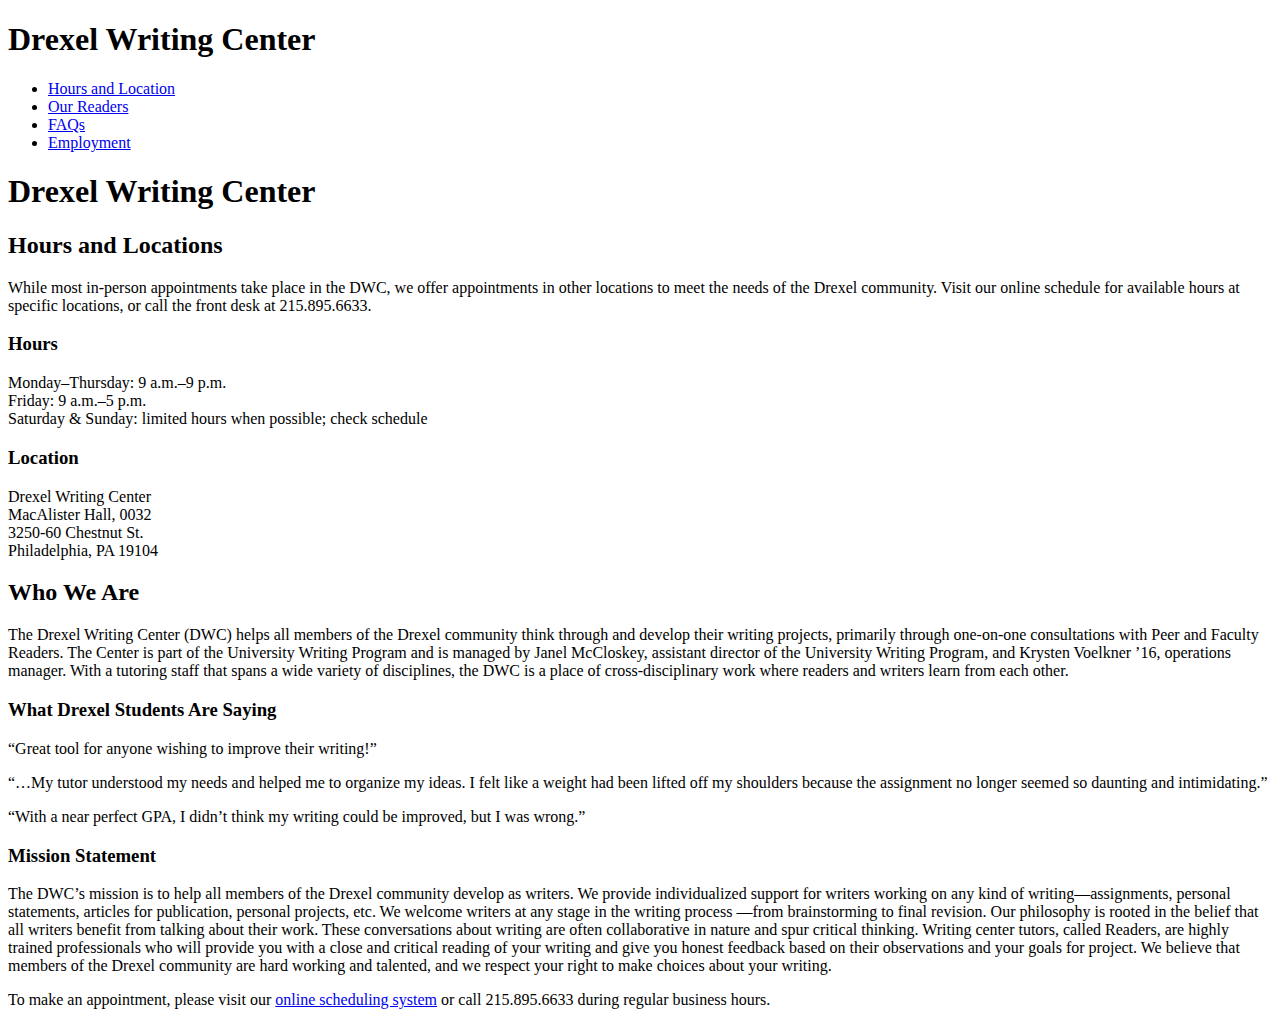
==== dwc-site/index.html @ 8db7b2ea "add images to gitignore and start index page" ====
<!DOCTYPE html>
<html lang="en">
  <head>
    <meta charset="utf-8">
    <title>Drexel Writing Center</title>
  </head>
  <body>

    <header>
      <h1>Drexel Writing Center</h1>
      <nav>
        <ul>
          <li><a href="#hours">Hours and Location</a></li>
          <li><a href="readers.html">Our Readers</a></li>
          <li><a href="faqs.html">FAQs</a></li>
          <li><a href="employment.html">Employment</a></li>
        </ul>
      </nav>
    </header>

    <section id="hero">
      
    </section>

    <h1>Drexel Writing Center</h1>

    <h2>Hours and Locations</h2>
    <p>
      While most in-person appointments take place in the DWC, we offer appointments in other locations to meet the needs of the Drexel community. Visit our online schedule for available hours at specific locations, or call the front desk at 215.895.6633.
    </p>
    <h3>Hours</h3>
    <p>
      Monday&ndash;Thursday: 9 a.m.&ndash;9 p.m. <br />
      Friday: 9 a.m.&ndash;5 p.m. <br />
      Saturday &amp; Sunday: limited hours when possible; check schedule
    </p>
    <h3>Location</h3>
    <p>
      Drexel Writing Center <br />
      MacAlister Hall, 0032 <br />
      3250-60 Chestnut St. <br />
      Philadelphia, PA 19104
    </p>

    <h2>Who We Are</h2>
    <p>
      The Drexel Writing Center (DWC) helps all members of the Drexel community think through and develop their writing projects, primarily through one-on-one consultations with Peer and Faculty Readers. The Center is part of the University Writing Program and is managed by Janel McCloskey, assistant director of the University Writing Program, and Krysten Voelkner ’16, operations manager. With a tutoring staff that spans a wide variety of disciplines, the DWC is a place of cross-disciplinary work where readers and writers learn from each other.
    </p>
    <h3>What Drexel Students Are Saying</h3>
    <p>
      “Great tool for anyone wishing to improve their writing!”
    </p>
    <p>
      “…My tutor understood my needs and helped me to organize my ideas. I felt like a weight had been lifted off my shoulders because the assignment no longer seemed so daunting and intimidating.”
    </p>
    <p>
      “With a near perfect GPA, I didn’t think my writing could be improved, but I was wrong.”
    </p>
    <h3>Mission Statement</h3>
    <p>
      The DWC’s mission is to help all members of the Drexel community develop as writers. We provide individualized support for writers working on any kind of writing&mdash;assignments, personal statements, articles for publication, personal projects, etc. We welcome writers at any stage in the writing process &mdash;from brainstorming to final revision. Our philosophy is rooted in the belief that all writers benefit from talking about their work. These conversations about writing are often collaborative in nature and spur critical thinking. Writing center tutors, called Readers, are highly trained professionals who will provide you with a close and critical reading of your writing and give you honest feedback based on their observations and your goals for project. We believe that members of the Drexel community are hard working and talented, and we respect your right to make choices about your writing.
    </p>

    <p>
      To make an appointment, please visit our <a href="https://drexel.mywconline.com/">online scheduling system</a> or call 215.895.6633 during regular business hours.
    </p>
  </body>
</html>
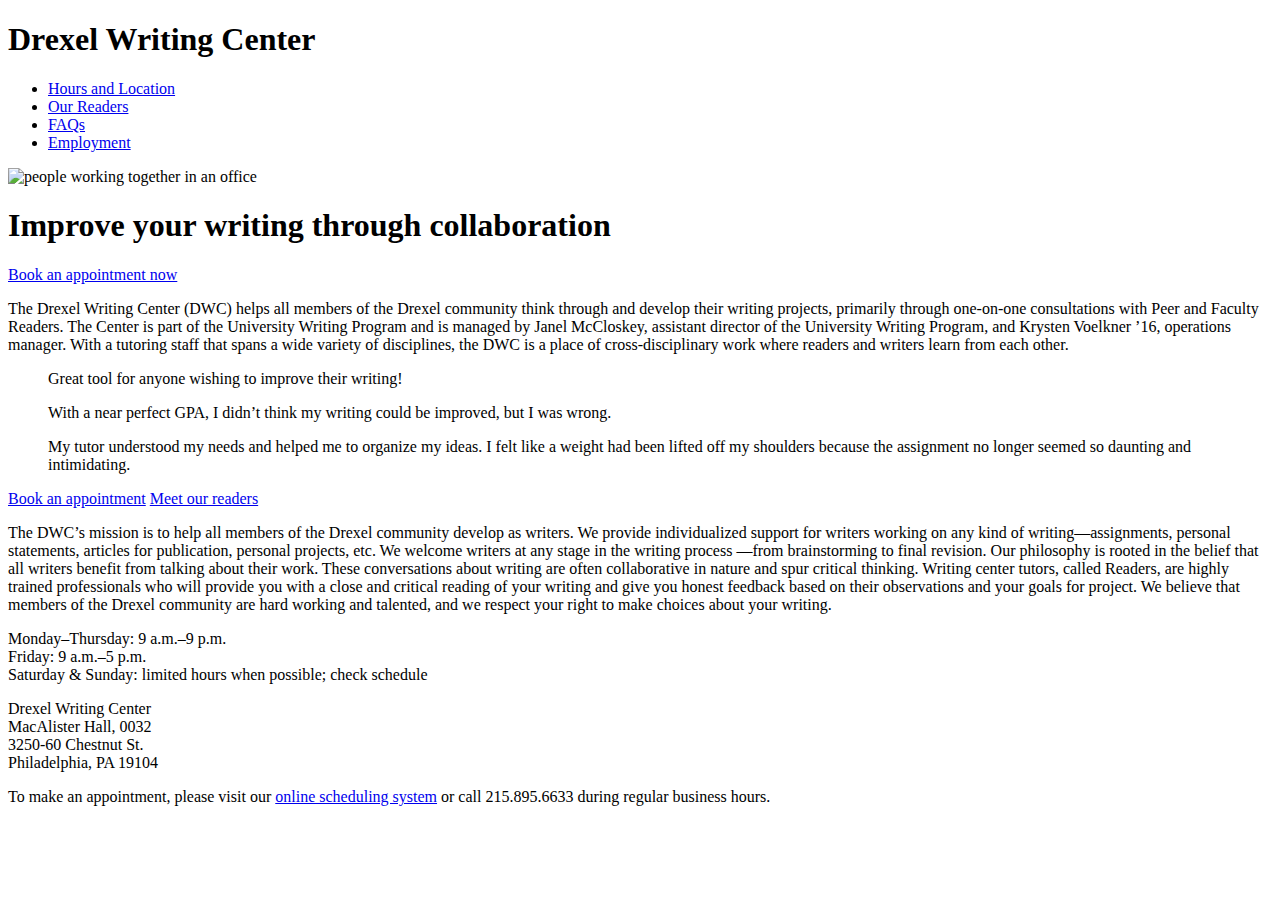
==== commit 31cd14e1: "update main html pages" ====
--- a/dwc-site/index.html
+++ b/dwc-site/index.html
@@ -19,50 +19,55 @@
     </header>
 
     <section id="hero">
-      
+      <img src="img/hero.jpg" alt="people working together in an office" />
+      <h1>Improve your writing through collaboration</h1>
+      <a href="https://drexel.mywconline.com/">Book an appointment now</a>
     </section>
 
-    <h1>Drexel Writing Center</h1>
+    <section id="about">
+      <p>
+        The Drexel Writing Center (DWC) helps all members of the Drexel community think through and develop their writing projects, primarily through one-on-one consultations with Peer and Faculty Readers. The Center is part of the University Writing Program and is managed by Janel McCloskey, assistant director of the University Writing Program, and Krysten Voelkner ’16, operations manager. With a tutoring staff that spans a wide variety of disciplines, the DWC is a place of cross-disciplinary work where readers and writers learn from each other.
+      </p>
+    </section>
 
-    <h2>Hours and Locations</h2>
-    <p>
-      While most in-person appointments take place in the DWC, we offer appointments in other locations to meet the needs of the Drexel community. Visit our online schedule for available hours at specific locations, or call the front desk at 215.895.6633.
-    </p>
-    <h3>Hours</h3>
-    <p>
-      Monday&ndash;Thursday: 9 a.m.&ndash;9 p.m. <br />
-      Friday: 9 a.m.&ndash;5 p.m. <br />
-      Saturday &amp; Sunday: limited hours when possible; check schedule
-    </p>
-    <h3>Location</h3>
-    <p>
-      Drexel Writing Center <br />
-      MacAlister Hall, 0032 <br />
-      3250-60 Chestnut St. <br />
-      Philadelphia, PA 19104
-    </p>
+    <section id="testimonials">
+      <blockquote>
+        Great tool for anyone wishing to improve their writing!
+      </blockquote>
+      <blockquote>
+        With a near perfect GPA, I didn’t think my writing could be improved, but I was wrong.
+      </blockquote>
+      <blockquote>
+        My tutor understood my needs and helped me to organize my ideas. I felt like a weight had been lifted off my shoulders because the assignment no longer seemed so daunting and intimidating.
+      </blockquote>
+      <div class="buttons">
+        <a href="https://drexel.mywconline.com/">Book an appointment</a>
+        <a href="readers.html">Meet our readers</a>
+      </div>
+    </section>
 
-    <h2>Who We Are</h2>
-    <p>
-      The Drexel Writing Center (DWC) helps all members of the Drexel community think through and develop their writing projects, primarily through one-on-one consultations with Peer and Faculty Readers. The Center is part of the University Writing Program and is managed by Janel McCloskey, assistant director of the University Writing Program, and Krysten Voelkner ’16, operations manager. With a tutoring staff that spans a wide variety of disciplines, the DWC is a place of cross-disciplinary work where readers and writers learn from each other.
-    </p>
-    <h3>What Drexel Students Are Saying</h3>
-    <p>
-      “Great tool for anyone wishing to improve their writing!”
-    </p>
-    <p>
-      “…My tutor understood my needs and helped me to organize my ideas. I felt like a weight had been lifted off my shoulders because the assignment no longer seemed so daunting and intimidating.”
-    </p>
-    <p>
-      “With a near perfect GPA, I didn’t think my writing could be improved, but I was wrong.”
-    </p>
-    <h3>Mission Statement</h3>
-    <p>
-      The DWC’s mission is to help all members of the Drexel community develop as writers. We provide individualized support for writers working on any kind of writing&mdash;assignments, personal statements, articles for publication, personal projects, etc. We welcome writers at any stage in the writing process &mdash;from brainstorming to final revision. Our philosophy is rooted in the belief that all writers benefit from talking about their work. These conversations about writing are often collaborative in nature and spur critical thinking. Writing center tutors, called Readers, are highly trained professionals who will provide you with a close and critical reading of your writing and give you honest feedback based on their observations and your goals for project. We believe that members of the Drexel community are hard working and talented, and we respect your right to make choices about your writing.
-    </p>
+    <section id="mission">
+      <p>
+        The DWC’s mission is to help all members of the Drexel community develop as writers. We provide individualized support for writers working on any kind of writing&mdash;assignments, personal statements, articles for publication, personal projects, etc. We welcome writers at any stage in the writing process &mdash;from brainstorming to final revision. Our philosophy is rooted in the belief that all writers benefit from talking about their work. These conversations about writing are often collaborative in nature and spur critical thinking. Writing center tutors, called Readers, are highly trained professionals who will provide you with a close and critical reading of your writing and give you honest feedback based on their observations and your goals for project. We believe that members of the Drexel community are hard working and talented, and we respect your right to make choices about your writing.
+      </p>
+    </section>
 
-    <p>
-      To make an appointment, please visit our <a href="https://drexel.mywconline.com/">online scheduling system</a> or call 215.895.6633 during regular business hours.
-    </p>
+    <footer id="hours">
+      <p>
+        Monday&ndash;Thursday: 9 a.m.&ndash;9 p.m. <br />
+        Friday: 9 a.m.&ndash;5 p.m. <br />
+        Saturday &amp; Sunday: limited hours when possible; check schedule
+      </p>
+      <p>
+        Drexel Writing Center <br />
+        MacAlister Hall, 0032 <br />
+        3250-60 Chestnut St. <br />
+        Philadelphia, PA 19104
+      </p>
+      <p>
+        To make an appointment, please visit our <a href="https://drexel.mywconline.com/">online scheduling system</a> or call 215.895.6633 during regular business hours.
+      </p>
+    </footer>
+
   </body>
 </html>
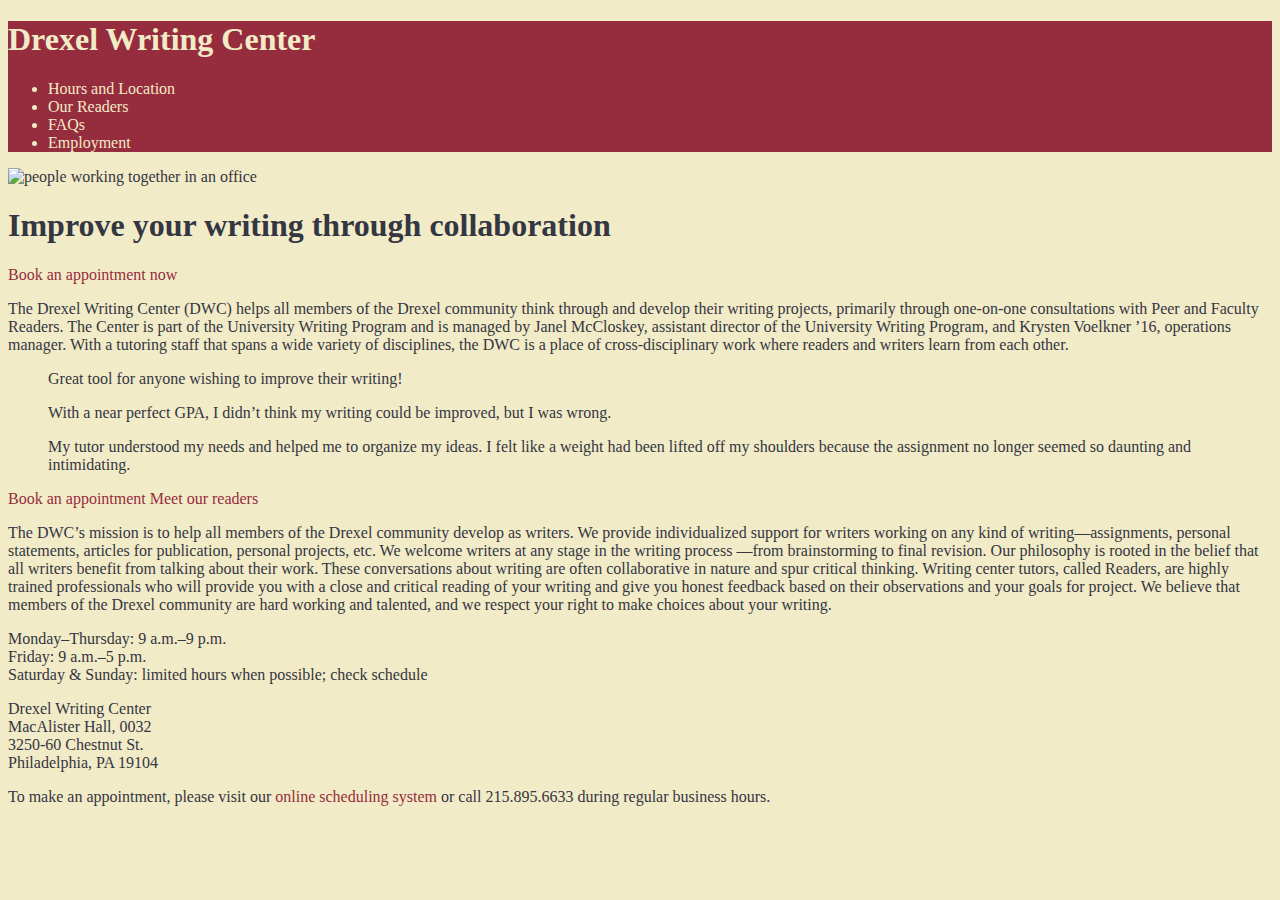
==== commit 2e774cee: "add css and link each html file to it" ====
--- a/dwc-site/index.html
+++ b/dwc-site/index.html
@@ -3,6 +3,7 @@
   <head>
     <meta charset="utf-8">
     <title>Drexel Writing Center</title>
+    <link rel="stylesheet" type="text/css" href="css/styles.css" />
   </head>
   <body>
 
--- a/dwc-site/css/styles.css
+++ b/dwc-site/css/styles.css
@@ -0,0 +1,42 @@
+/*
+  ================================GLOBAL=======================================
+*/
+
+body {
+  background-color: #F2EBC7;
+  color: #343642;
+}
+
+a {
+  color: #962D3E;
+  text-decoration: none;
+}
+
+/* HEADER */
+
+header {
+  background-color: #962D3E;
+  color: #F2EBC7;
+}
+
+header a {
+  color: #F2EBC7;
+}
+
+/* FOOTER */
+
+/*
+  ================================INDEX================================
+*/
+
+/*
+  ================================READERS================================
+*/
+
+/*
+  ================================FAQ================================
+*/
+
+/*
+  ================================EMPLOYMENT================================
+*/
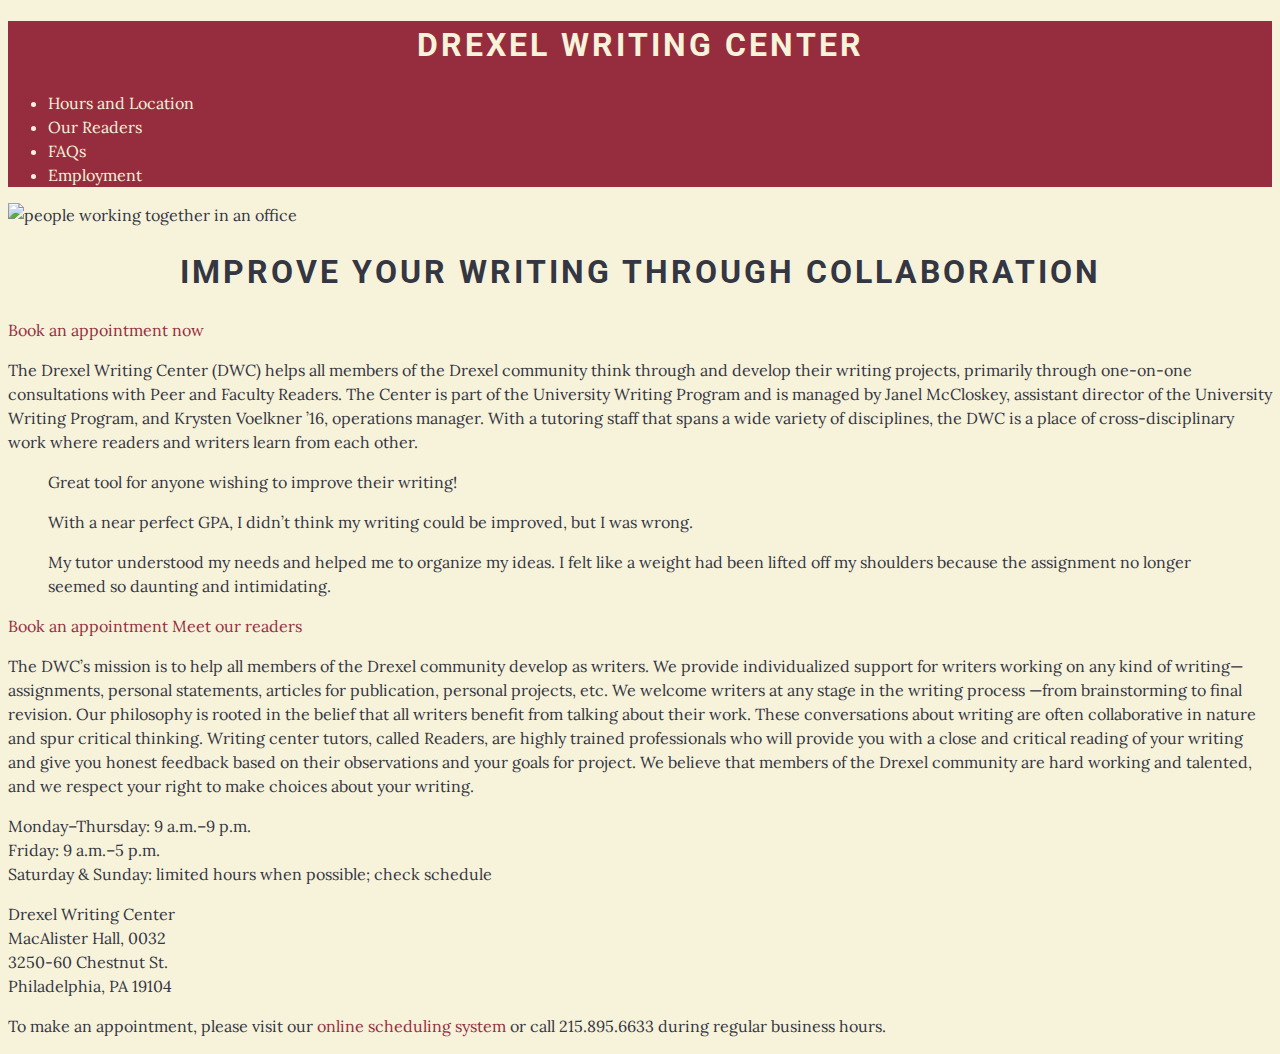
==== commit 3391df18: "beginning to add type styling" ====
--- a/dwc-site/index.html
+++ b/dwc-site/index.html
@@ -4,6 +4,7 @@
     <meta charset="utf-8">
     <title>Drexel Writing Center</title>
     <link rel="stylesheet" type="text/css" href="css/styles.css" />
+    <link href="https://fonts.googleapis.com/css?family=Lora:400,400i,700|Roboto" rel="stylesheet">
   </head>
   <body>
 
--- a/dwc-site/css/styles.css
+++ b/dwc-site/css/styles.css
@@ -3,8 +3,17 @@
 */
 
 body {
-  background-color: #F2EBC7;
+  background-color: #F7F3DB;
   color: #343642;
+  font-family: 'Lora', serif;
+  line-height: 1.5;
+}
+
+h1 {
+  font-family: 'Roboto', sans-serif;
+  text-transform: uppercase;
+  letter-spacing: 3px;
+  text-align: center;
 }
 
 a {
@@ -16,11 +25,11 @@
 
 header {
   background-color: #962D3E;
-  color: #F2EBC7;
+  color: #F7F3DB;
 }
 
 header a {
-  color: #F2EBC7;
+  color: #F7F3DB;
 }
 
 /* FOOTER */
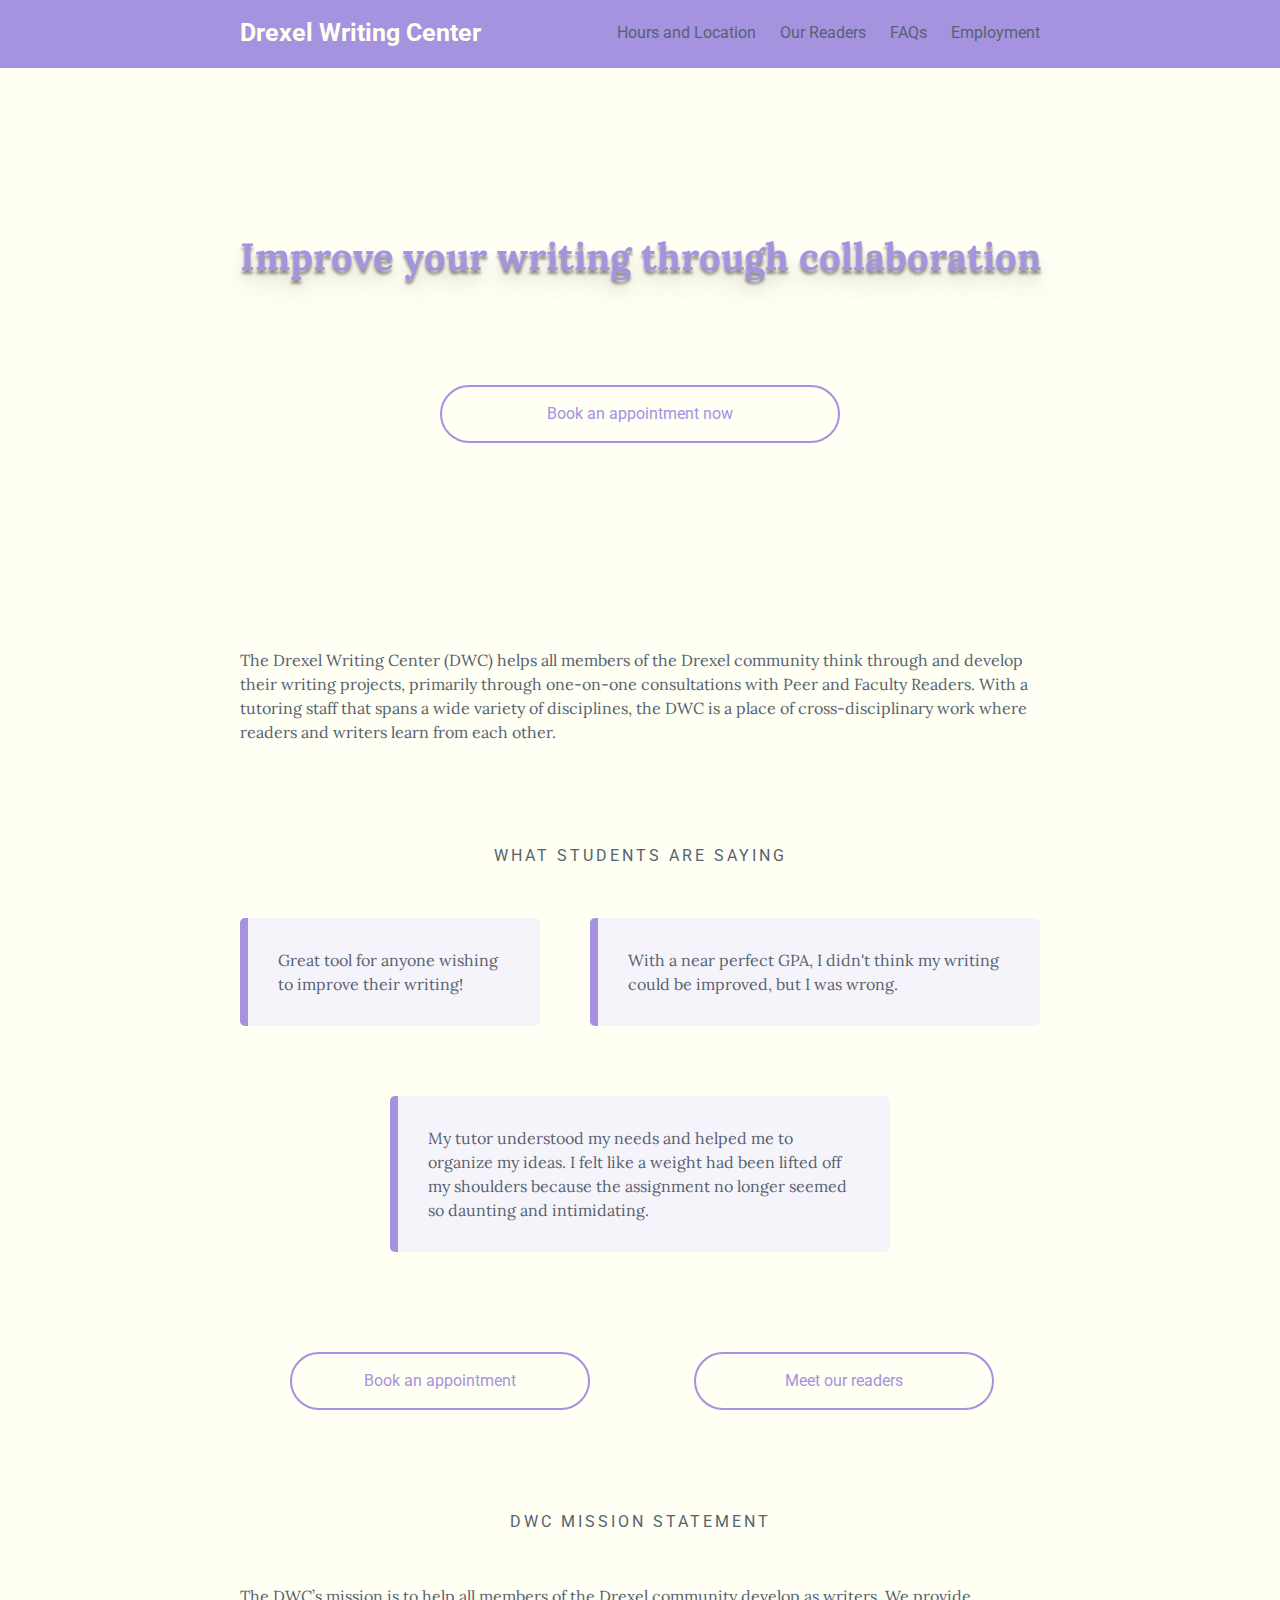
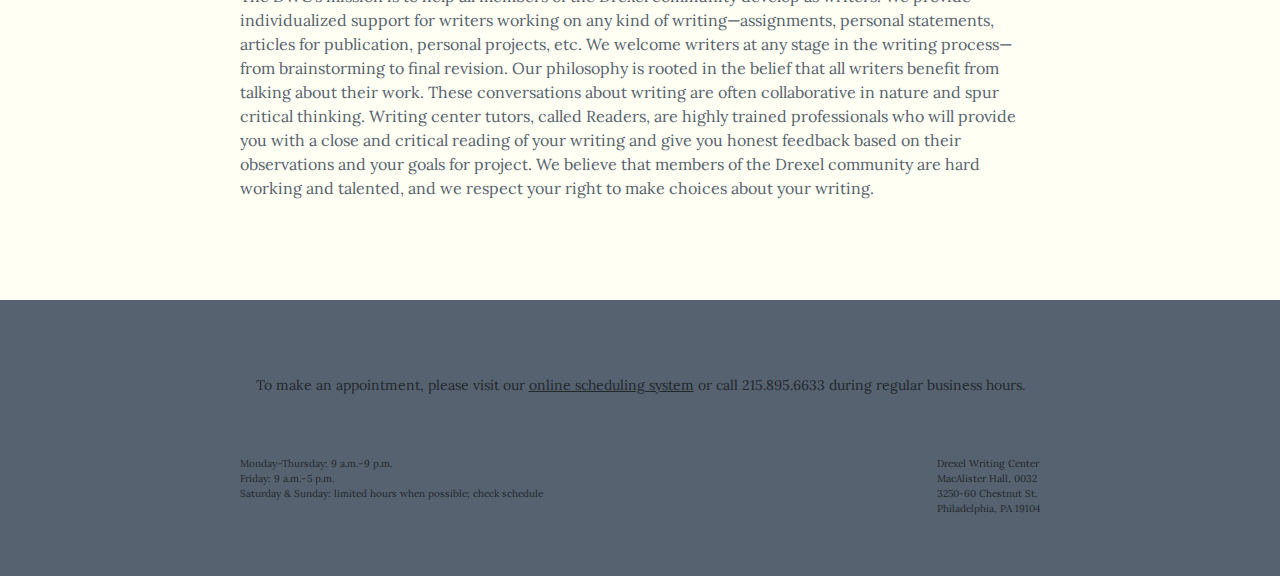
==== commit 710481ae: "pretty sure im done" ====
--- a/dwc-site/index.html
+++ b/dwc-site/index.html
@@ -3,73 +3,79 @@
   <head>
     <meta charset="utf-8">
     <title>Drexel Writing Center</title>
-    <link rel="stylesheet" type="text/css" href="css/styles.css" />
-    <link href="https://fonts.googleapis.com/css?family=Lora:400,400i,700|Roboto" rel="stylesheet">
+    <link href="https://fonts.googleapis.com/css?family=Lora:400,400i,700|Roboto:400,400i,900" rel="stylesheet">
+    <link rel="stylesheet" type="text/css" href="css/styles.css">
   </head>
   <body>
-
     <header>
-      <h1>Drexel Writing Center</h1>
-      <nav>
-        <ul>
-          <li><a href="#hours">Hours and Location</a></li>
-          <li><a href="readers.html">Our Readers</a></li>
-          <li><a href="faqs.html">FAQs</a></li>
-          <li><a href="employment.html">Employment</a></li>
-        </ul>
-      </nav>
+      <div class="container">
+        <h1><a href="#">Drexel Writing Center</a></h1>
+        <nav>
+          <ul>
+            <li><a href="#hours-location">Hours and Location</a></li>
+            <li><a href="readers.html">Our Readers</a></li>
+            <li><a href="faqs.html">FAQs</a></li>
+            <li><a href="employment.html">Employment</a></li>
+          </ul>
+        </nav>
+      </div>
     </header>
 
     <section id="hero">
-      <img src="img/hero.jpg" alt="people working together in an office" />
       <h1>Improve your writing through collaboration</h1>
-      <a href="https://drexel.mywconline.com/">Book an appointment now</a>
+      <a class="button" href="https://drexel.mywconline.com/">Book an appointment now</a>
     </section>
 
-    <section id="about">
-      <p>
-        The Drexel Writing Center (DWC) helps all members of the Drexel community think through and develop their writing projects, primarily through one-on-one consultations with Peer and Faculty Readers. The Center is part of the University Writing Program and is managed by Janel McCloskey, assistant director of the University Writing Program, and Krysten Voelkner ’16, operations manager. With a tutoring staff that spans a wide variety of disciplines, the DWC is a place of cross-disciplinary work where readers and writers learn from each other.
-      </p>
-    </section>
+    <div class="container">
+      <section id="about" class="break">
+        <p>
+          The Drexel Writing Center (DWC) helps all members of the Drexel community think through and develop their writing projects, primarily through one-on-one consultations with Peer and Faculty Readers. With a tutoring staff that spans a wide variety of disciplines, the DWC is a place of cross-disciplinary work where readers and writers learn from each other.
+        </p>
+      </section>
 
-    <section id="testimonials">
-      <blockquote>
-        Great tool for anyone wishing to improve their writing!
-      </blockquote>
-      <blockquote>
-        With a near perfect GPA, I didn’t think my writing could be improved, but I was wrong.
-      </blockquote>
-      <blockquote>
-        My tutor understood my needs and helped me to organize my ideas. I felt like a weight had been lifted off my shoulders because the assignment no longer seemed so daunting and intimidating.
-      </blockquote>
-      <div class="buttons">
-        <a href="https://drexel.mywconline.com/">Book an appointment</a>
-        <a href="readers.html">Meet our readers</a>
+      <section id="testimonials" class="break clearfix">
+        <h1 class="main-headline">What Students Are Saying</h1>
+        <blockquote>
+          Great tool for anyone wishing to improve their writing!
+        </blockquote>
+        <blockquote>
+          With a near perfect GPA, I didn't think my writing could be improved, but I was wrong.
+        </blockquote>
+        <blockquote>
+          My tutor understood my needs and helped me to organize my ideas. I felt like a weight had been lifted off my shoulders because the assignment no longer seemed so daunting and intimidating.
+        </blockquote>
+      </section>
+
+      <section id="cta" class="break">
+        <a class="button" href="https://drexel.mywconline.com/">Book an appointment</a>
+        <a class="button" href="readers.html">Meet our readers</a>
+      </section>
+
+      <section id="mission" class="break">
+        <h1 class="main-headline">DWC Mission Statement</h1>
+        <p>
+          The DWC’s mission is to help all members of the Drexel community develop as writers. We provide individualized support for writers working on any kind of writing&mdash;assignments, personal statements, articles for publication, personal projects, etc. We welcome writers at any stage in the writing process&mdash;from brainstorming to final revision. Our philosophy is rooted in the belief that all writers benefit from talking about their work. These conversations about writing are often collaborative in nature and spur critical thinking. Writing center tutors, called Readers, are highly trained professionals who will provide you with a close and critical reading of your writing and give you honest feedback based on their observations and your goals for project. We believe that members of the Drexel community are hard working and talented, and we respect your right to make choices about your writing.
+        </p>
+      </section>
+    </div>
+
+    <footer id="hours-location">
+      <div class="container">
+        <p>
+          To make an appointment, please visit our <a href="https://drexel.mywconline.com/">online scheduling system</a> or call 215.895.6633 during regular business hours.
+        </p>
+        <p class="hours">
+          Monday&ndash;Thursday: 9 a.m.&ndash;9 p.m. <br />
+          Friday: 9 a.m.&ndash;5 p.m. <br />
+          Saturday &amp; Sunday: limited hours when possible; check schedule
+        </p>
+        <p class="location">
+          Drexel Writing Center <br />
+          MacAlister Hall, 0032 <br />
+          3250-60 Chestnut St. <br />
+          Philadelphia, PA 19104
+        </p>
       </div>
-    </section>
-
-    <section id="mission">
-      <p>
-        The DWC’s mission is to help all members of the Drexel community develop as writers. We provide individualized support for writers working on any kind of writing&mdash;assignments, personal statements, articles for publication, personal projects, etc. We welcome writers at any stage in the writing process &mdash;from brainstorming to final revision. Our philosophy is rooted in the belief that all writers benefit from talking about their work. These conversations about writing are often collaborative in nature and spur critical thinking. Writing center tutors, called Readers, are highly trained professionals who will provide you with a close and critical reading of your writing and give you honest feedback based on their observations and your goals for project. We believe that members of the Drexel community are hard working and talented, and we respect your right to make choices about your writing.
-      </p>
-    </section>
-
-    <footer id="hours">
-      <p>
-        Monday&ndash;Thursday: 9 a.m.&ndash;9 p.m. <br />
-        Friday: 9 a.m.&ndash;5 p.m. <br />
-        Saturday &amp; Sunday: limited hours when possible; check schedule
-      </p>
-      <p>
-        Drexel Writing Center <br />
-        MacAlister Hall, 0032 <br />
-        3250-60 Chestnut St. <br />
-        Philadelphia, PA 19104
-      </p>
-      <p>
-        To make an appointment, please visit our <a href="https://drexel.mywconline.com/">online scheduling system</a> or call 215.895.6633 during regular business hours.
-      </p>
     </footer>
-
   </body>
 </html>
--- a/dwc-site/css/styles.css
+++ b/dwc-site/css/styles.css
@@ -1,51 +1,291 @@
+/* http://meyerweb.com/eric/tools/css/reset/
+   v2.0 | 20110126
+   License: none (public domain)
+*/
+
+html, body, div, span, applet, object, iframe,
+h1, h2, h3, h4, h5, h6, p, blockquote, pre,
+a, abbr, acronym, address, big, cite, code,
+del, dfn, em, img, ins, kbd, q, s, samp,
+small, strike, strong, sub, sup, tt, var,
+b, u, i, center,
+dl, dt, dd, ol, ul, li,
+fieldset, form, label, legend,
+table, caption, tbody, tfoot, thead, tr, th, td,
+article, aside, canvas, details, embed,
+figure, figcaption, footer, header, hgroup,
+menu, nav, output, ruby, section, summary,
+time, mark, audio, video {
+	margin: 0;
+	padding: 0;
+	border: 0;
+	font-size: 100%;
+	font: inherit;
+	vertical-align: baseline;
+  box-sizing: border-box;
+}
+/* HTML5 display-role reset for older browsers */
+article, aside, details, figcaption, figure,
+footer, header, hgroup, menu, nav, section {
+	display: block;
+}
+body {
+	line-height: 1;
+}
+ol, ul {
+	list-style: none;
+}
+blockquote, q {
+	quotes: none;
+}
+blockquote:before, blockquote:after,
+q:before, q:after {
+	content: '';
+	content: none;
+}
+table {
+	border-collapse: collapse;
+	border-spacing: 0;
+}
+
 /*
   ================================GLOBAL=======================================
 */
 
 body {
-  background-color: #F7F3DB;
-  color: #343642;
+  line-height: 1.5;
   font-family: 'Lora', serif;
-  line-height: 1.5;
-}
-
-h1 {
+  background-color: #fffff3;
+  color: #566270;
+}
+
+h1, h2, h3, h4, h5, h6 {
   font-family: 'Roboto', sans-serif;
+}
+
+.main-headline {
   text-transform: uppercase;
   letter-spacing: 3px;
   text-align: center;
+  margin-bottom: 50px;
+}
+
+article {
+  margin-bottom: 45px;
+}
+
+h2 {
+  font-family: 'Lora', serif;
+  font-weight: bold;
+  margin-bottom: 15px;
+}
+
+p {
+  margin-bottom: 15px;
 }
 
 a {
-  color: #962D3E;
   text-decoration: none;
+  color: inherit;
+}
+
+.button {
+  border: 2px solid #a593e0;
+  border-radius: 50px;
+  padding: 15px 30px;
+  font-family: 'Roboto', sans-serif;
+  color: #a593e0;
+  transition: all 300ms;
+}
+
+.button:hover {
+  color: #fffff3;
+  background-color: #a593e0;
+  transition: all 300ms;
+}
+
+/* LAYOUT */
+.container {
+  width: 800px;
+  margin: 0 auto;
+}
+
+.break {
+  margin: 100px auto;
+}
+
+.clearfix:after {
+  content: ".";
+  visibility: hidden;
+  display: block;
+  height: 0;
+  clear: both;
 }
 
 /* HEADER */
-
 header {
-  background-color: #962D3E;
-  color: #F7F3DB;
-}
-
-header a {
-  color: #F7F3DB;
+  padding: 20px 0;
+  font-family: 'Roboto', sans-serif;
+  background: #a593e0;
+  color: #fffff3;
+}
+
+header h1 {
+  display: inline-block;
+  font-weight: bold;
+  font-size: 25px;
+  line-height: 25px;
+}
+
+header nav {
+  display: inline-block;
+  float: right;
+  color: #566270;
+}
+
+header nav li {
+  display: inline-block;
+  margin-left: 20px;
+  line-height: 25px;
+}
+
+header nav a:hover {
+  border-bottom: 2px solid #566270;
+}
+
+header nav a.current {
+  border-bottom: 2px solid #566270;
 }
 
 /* FOOTER */
+footer {
+  background-color: #566270;
+  color: #fffff3;
+  padding: 75px 0;
+  padding-bottom: 120px;
+  font-size: 10px;
+  color: #22272c;
+}
+
+footer a {
+  text-decoration: underline;
+}
+
+footer .hours {
+  float: left;
+}
+
+footer .location {
+  float: right;
+}
+
+footer p:first-of-type {
+  clear: both;
+  text-align: center;
+  font-size: 14px;
+  margin-bottom: 60px;
+}
 
 /*
   ================================INDEX================================
 */
 
+/* HERO */
+#hero {
+  background-image: url("../img/hero.jpg");
+  background-repeat: no-repeat;
+  background-position: center;
+  background-size: cover;
+  height: 480px;
+}
+
+#hero h1 {
+  font-size: 38px;
+  font-family: 'Lora', serif;
+  font-weight: bold;
+  color: #a593e0;
+  text-align: center;
+  padding-top: 160px;
+  margin-bottom: 100px;
+  text-shadow: 0px 4px 3px rgba(0,0,0,0.4),
+               0px 8px 13px rgba(0,0,0,0.1),
+               0px 18px 23px rgba(0,0,0,0.1);
+}
+
+#hero .button {
+  margin: 0 auto;
+  display: block;
+  width: 400px;
+  text-align: center;
+}
+
+/* TESTIMONIALS */
+
+blockquote {
+  background-color: #f6f4fb;
+  border-left: 8px solid #a593e0;
+  border-radius: 5px;
+  padding: 30px;
+}
+
+blockquote:first-of-type {
+  width: 300px;
+  margin-right: 50px;
+  margin-bottom: 70px;
+  float: left;
+}
+
+blockquote:nth-of-type(2) {
+  width: 450px;
+  margin-bottom: 70px;
+  float: left;
+}
+
+blockquote:nth-of-type(3) {
+  width: 500px;
+  margin: 0 auto;
+  clear: both;
+}
+
+#cta .button {
+  display: inline-block;
+  width: 300px;
+  text-align: center;
+}
+
+#cta .button:first-of-type {
+  margin-right: 100px;
+  margin-left: 50px;
+}
+
+#cta .button:last-of-type {
+  margin-right: 45px;
+}
+
+
 /*
   ================================READERS================================
 */
 
+#faculty-readers h2, #peer-readers h2 {
+  margin-bottom: 30px;
+}
+
+.person {
+  float: left;
+  width: 33%;
+  margin-bottom: 50px;
+}
+
+.person:last-child {
+  margin-bottom: 0;
+}
+
 /*
   ================================FAQ================================
 */
 
+
 /*
   ================================EMPLOYMENT================================
 */
